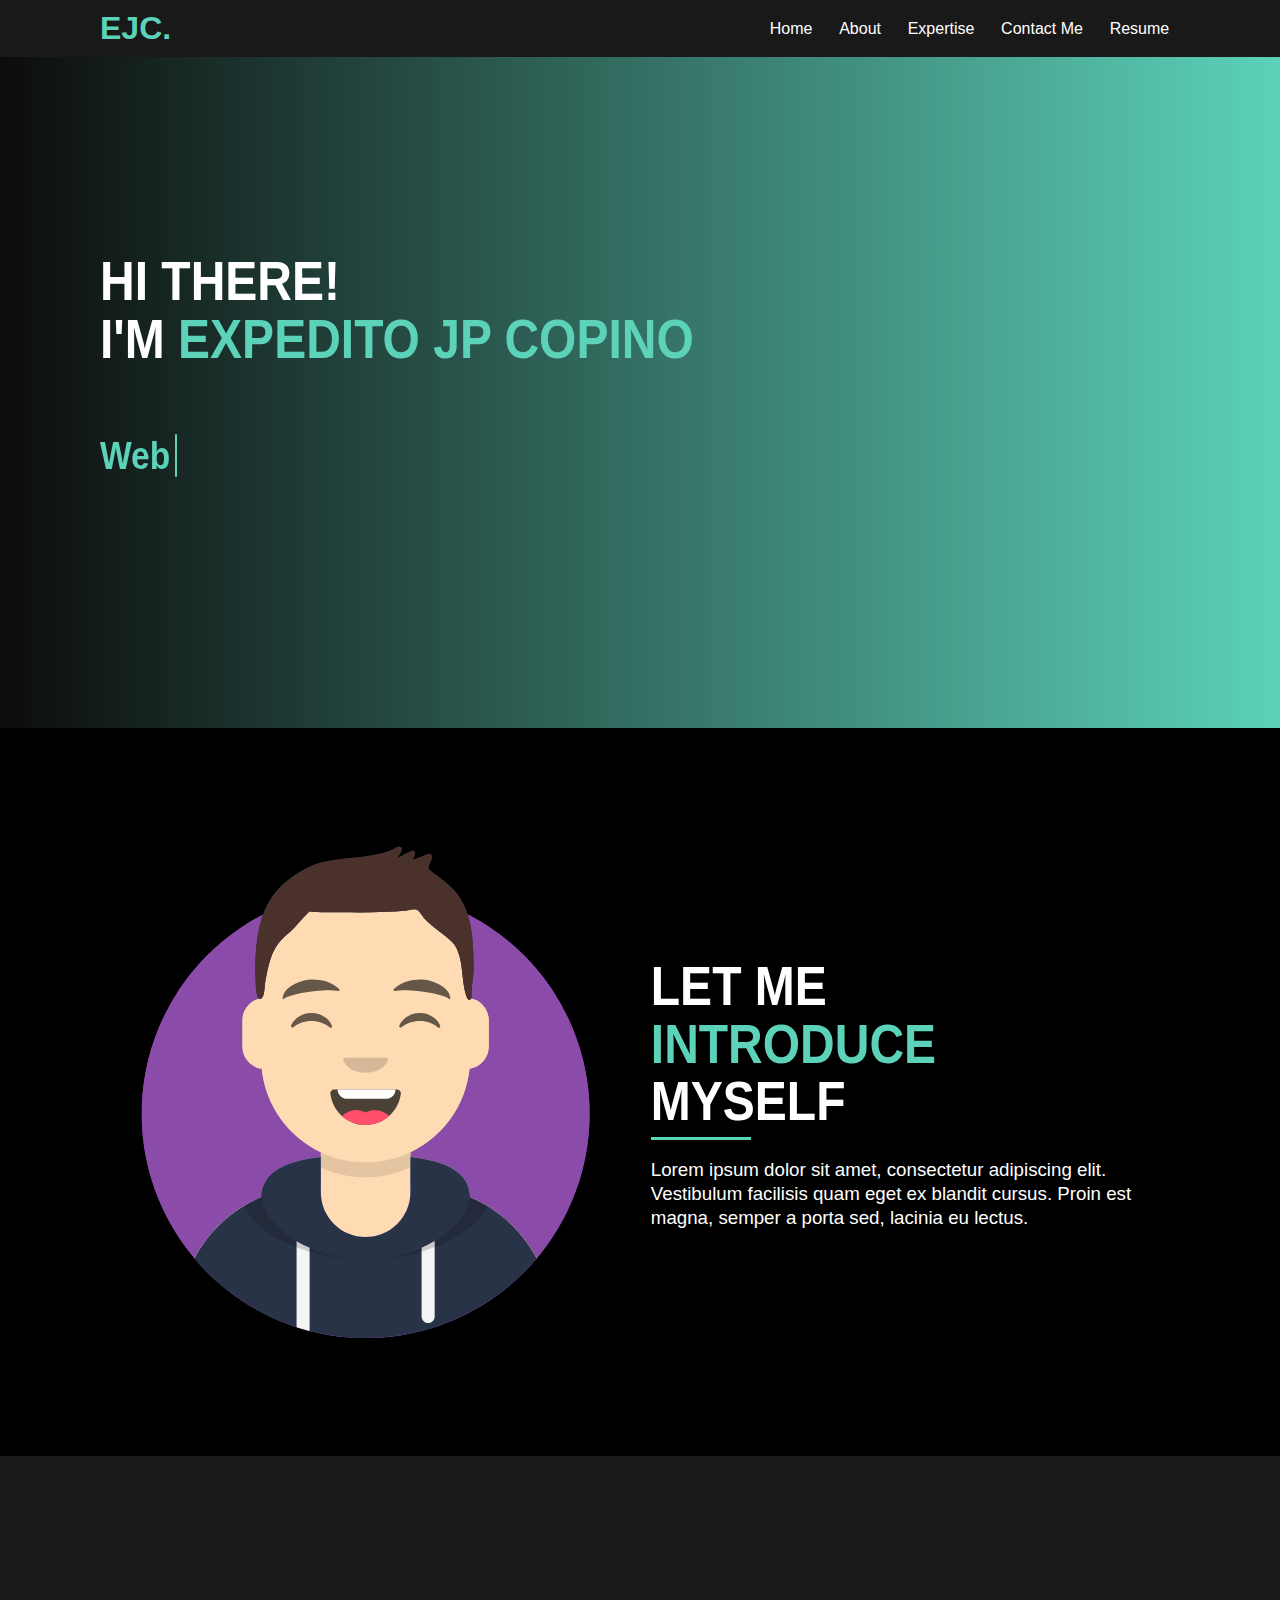
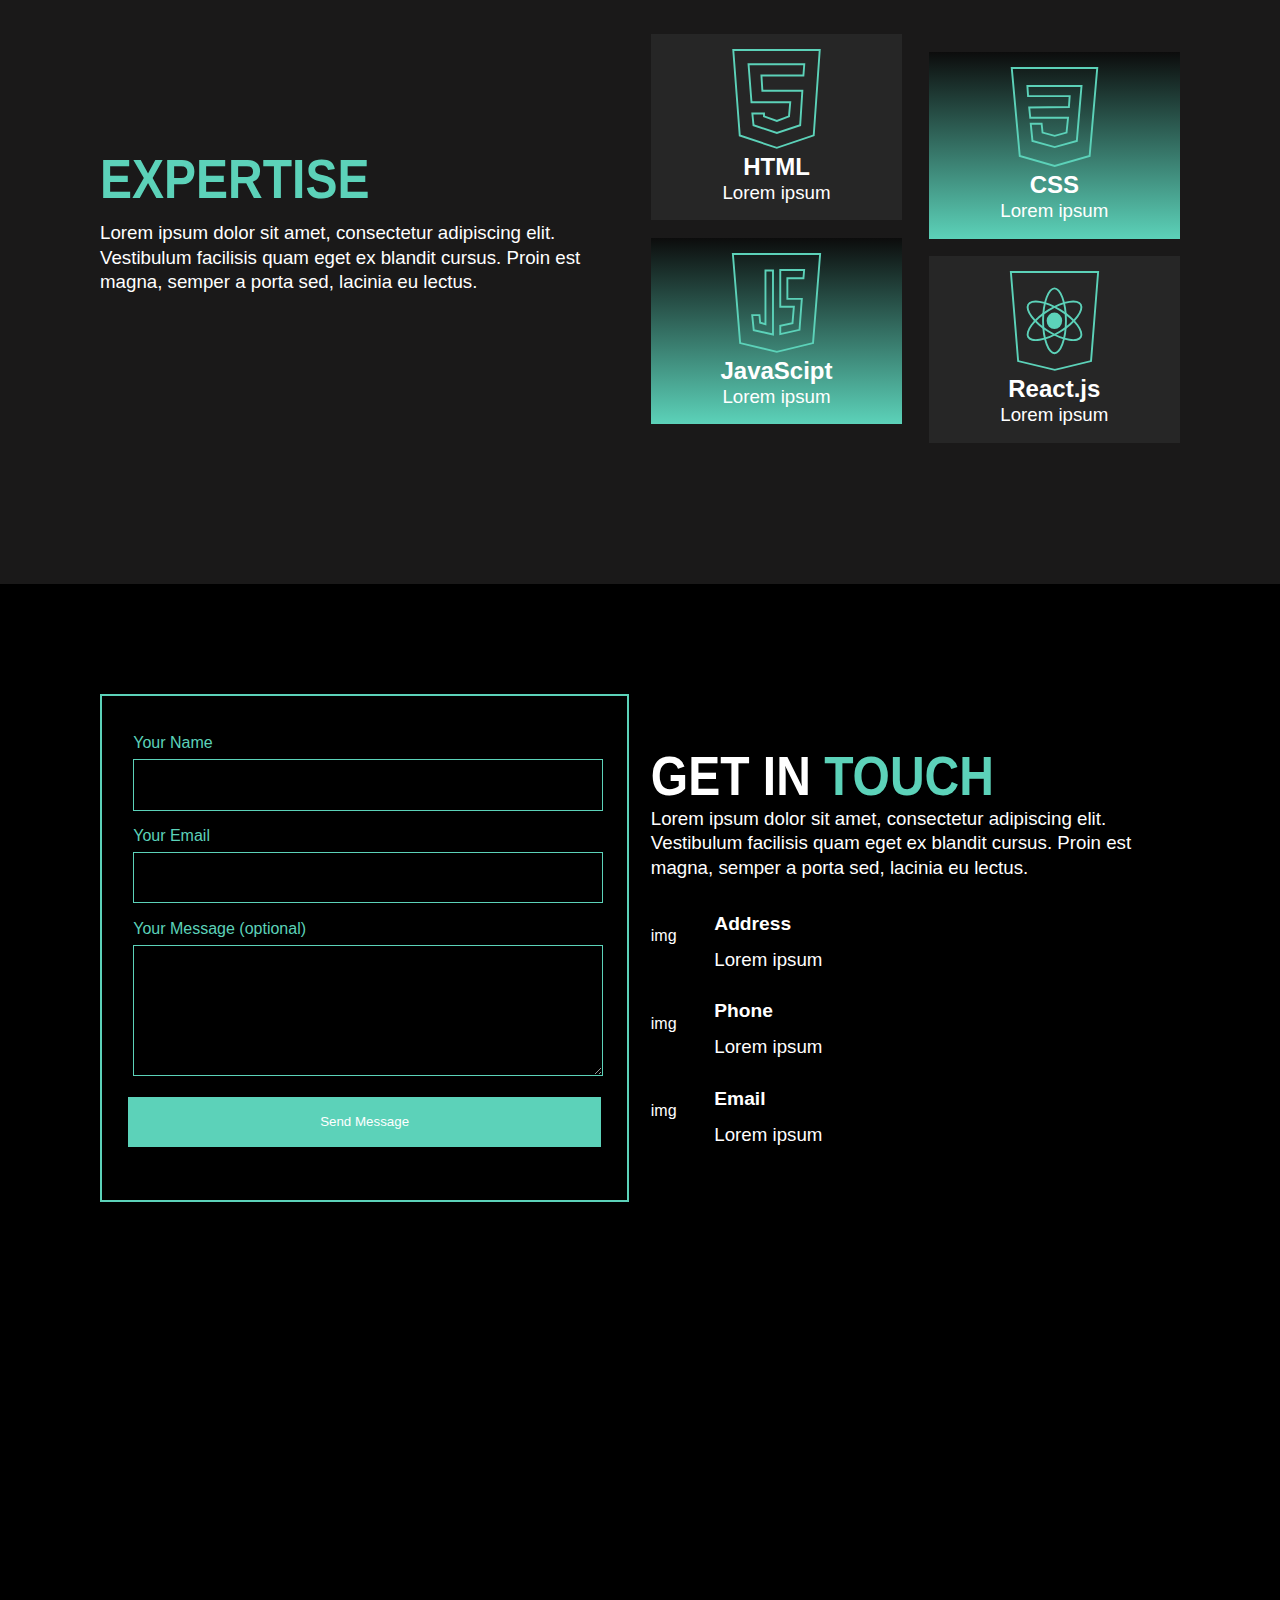
==== portfolio.html @ ca321724 "Add files via upload" ====
<!DOCTYPE html>
<html lang="en">
<head>
  <meta charset="UTF-8">
  <meta http-equiv="X-UA-Compatible" content="IE=edge">
  <meta name="viewport" content="width=device-width, initial-scale=1.0">
  <link rel="stylesheet" href="responsive.css">
  <title>EJC | Portfolio</title>
  <style>
    @font-face {
      font-family: HelveticaNeue;
      src:url("../portfolio/font/Helvatica Neu Bold.ttf") format('truetype');
      src: url("../portfolio/font/HelvaticaNeue BlackCond.ttf") format('truetype');
      src: url("../portfolio/font/HelvaticaNeue Light.ttf") format('truetype');
      src: url("../portfolio/font/HelvaticaNeue Medium.ttf") format('truetype');
    }
  </style>
  <link rel="stylesheet" href="portfolio.css">
  <link rel="stylesheet" href="animations.css">
</head>
<body>
  <header id="header-fluid">
      <div id="header">
        <div class="left">
          <h2>EJC.</h2>
        </div>
        <div class="right">
            <a href="#home">Home</a>
            <a href="#about">About</a>
            <a href="#expertise">Expertise</a>
            <!-- <a href="#projects">Projects</a> -->
            <a href="#contact">Contact Me</a>
            <a href="Res/resume.html" target="_blank">Resume</a>
        </div>
      </div>
  </header>
  <main>
    <section id="home">
      <div class="home-section-container">
        <div class="contents-container">
          <article class="h1-article">
            <h1>HI THERE!</h1>
            <h1>I'M <span class="color-span">EXPEDITO JP COPINO</span></h1>
            <br>
            <br>
            <br>
            <h1><span id="typing-text"></span></h1>
          </article>
        </div>
      </div>
    </section>

    <section id="about">
      <div class="section-container">
        <div class="contents-container">
          <img src="icons/me.svg" alt="ejc-pic" style="width: 100%; max-width: 450px;">
        </div>
        <div class="contents-container">
          <article class="h1-article about">
            <h1>LET ME</h1>
            <h1><span>INTRODUCE</span></h1>
            <h1>MYSELF</h1>
            <div class="divider"></div>
            <br>
            <h3>Lorem ipsum dolor sit amet, consectetur adipiscing elit. Vestibulum facilisis quam eget ex blandit cursus. Proin est magna, semper a porta sed, lacinia eu lectus.</h3>
          </article>
        </div>
      </div>
    </section>

    <!-- <section id="expertise">
      <div class="section-container2">
        <div class="contents-container2">
          <article class="h1-article">
            <h1><span>EXPERTISE</span></h1>
            <h3>Lorem ipsum dolor sit amet, consectetur adipiscing elit. Vestibulum facilisis quam eget ex blandit cursus. Proin est magna, semper a porta sed, lacinia eu lectus.</h3>
          </article>
        </div>
        <div class="contents-container2">
          <div class="skills-container">
            <div class="sklls">
              <div class="h2-article">
                <img></img>
                <h2>JavaScript</h2>
              </div>
            </div>
          </div>
          <div class="skills-container">
            <div class="sklls">
              <div class="h2-article">
                <img src=""></img>
                <h2>HTML</h2>
              </div>
            </div>
          </div>
          <div class="skills-container">
            <div class="sklls">
              <div class="h2-article">
                <img src=""></img>
                <h2>CSS</h2>
              </div>
            </div>
          </div>
          <div class="skills-container">
            <div class="sklls">
              <div class="h2-article">
                <img src=""></img>
                <h2>PYTHON</h2>
              </div>
            </div>
          </div>
        </div>
      </div>
    </section> -->

    <section id="expertise">
      <div class="section-container-expertise">
        <div class="contents-container">
          <div>
            <article class="h1-article">
              <h1><span>EXPERTISE</span></h1>
              <!-- <div class="divider"></div> -->
              <br>
              <h3>Lorem ipsum dolor sit amet, consectetur adipiscing elit. Vestibulum facilisis quam eget ex blandit cursus. Proin est magna, semper a porta sed, lacinia eu lectus.</h3>
            </article>
          </div>
        </div>
        <div class="contents-container-skills">
          <div class="expertise-column-container-left">
            <div class="skill-box">
              <div class="skills-container gray">
                <img src="icons/html.svg"/>
                <div>
                  <h2>HTML</h2>
                  <h3>Lorem ipsum</h3>
                </div>
              </div>
              <div class="skills-container black-gray">
                <img src="icons/js.svg"/>
                <div>
                  <h2>JavaScipt</h2>
                  <h3>Lorem ipsum</h3>
                </div>
              </div>
            </div>
          </div>
          <div class="expertise-column-container-right">
            <div class="skill-box">
              <div class="skills-container black-gray">
                <img src="icons/css.svg"/>
                <div>
                  <h2>CSS</h2>
                  <h3>Lorem ipsum</h3>
                </div>
              </div>
              <div class="skills-container gray">
                <img src="icons/react.svg"/>
                <div>
                  <h2>React.js</h2>
                  <h3>Lorem ipsum</h3>
                </div>
              </div>
            </div>
          </div>
        </div>
        <!-- <div class="contents-container-skills">
          
          <div class="skills-container">
            <img src="icons/js.svg"/>
            <div>
              <h2>JavaScipt</h2>
              <h3>Lorem ipsum</h3>
            </div>
          </div>
          <div class="skills-container">
            <img src="icons/js.svg"/>
            <div>
              <h2>HTML</h2>
              <h3>Lorem ipsum</h3>
            </div>
          </div>
        </div> -->
      </div>
    </section>
    <!-- <section id="projects">
      <div class="section-container3">
        <div class="contents-container3">
          <div>
            <article class="h1-article">
              <h1>SEE MY <span>PROJECTS</span></h1>
              <h3>Lorem ipsum dolor sit amet, consectetur adipiscing elit. Vestibulum facilisis quam eget ex blandit cursus. Proin est magna, semper a porta sed, lacinia eu lectus.</h3>
            </article>
          </div>
        </div>
        <div class="contents-container3">
          <div class="projects">
            <div class="project-left"></div>
            <div class="project-mid"></div>
            <div class="project-right"></div>
          </div>
        </div>
      </div>
    </section> -->

    <section id="contact">
      <div class="section-container">
        <div class="contents-container">
          <form action="#contact">
            <div class="form-container">
              <fieldset>
                <label for="name">Your Name
                  <input type="text" id="name" name="name" required>
                </label>
                <label for="email">Your Email
                  <input type="email" id="email" name="email" required>
                </label>
                <label for="message">Your Message (optional)
                  <textarea id="message" name="message"></textarea>
                </label>
              </fieldset>
              <div class="input-cont">
                <input type="submit" value="Send Message" class="send-button" onclick="sendMessage()">
              </div>
            </div>
          </form>
        </div>
        <div class="contents-container">
          <article class="h1-article">
            <h1>GET IN <span>TOUCH</span></h1>
            <!-- <div class="divider"></div> -->
            <h3>Lorem ipsum dolor sit amet, consectetur adipiscing elit. Vestibulum facilisis quam eget ex blandit cursus. Proin est magna, semper a porta sed, lacinia eu lectus.</h3>
          </article>
          <div class="contact-info-container">
            <div class="contact-info">
              <div class="img-contain">
                <img class="img">img</img>
              </div>
                <div class="info">
                  <h2>Address</h2>
                  <h3>Lorem ipsum</h3>
                </div>
            </div>
            <div class="contact-info">
              <div class="img-contain">
                <img class="img">img</img>
              </div>
                <div class="info">
                  <h2>Phone</h2>
                  <h3>Lorem ipsum</h3>
                </div>
            </div>
            <div class="contact-info">
              <div class="img-contain">
                <img class="img">img</img>
              </div>
                <div class="info">
                  <h2>Email</h2>
                  <h3>Lorem ipsum</h3>
                </div>
            </div>
          </div>
        </div>
      </div>
    </section>
  </main>

  <script src="portfolio.js"></script>
</body>
</html>
---- responsive.css ----
/* 720px width */
@media (max-width: 720px) {
  * {
    padding: 0;
    margin: 0;
  }

  #header {
    width: 720px;
  }

  #home .home-section-container {
    grid-template-columns: 1fr;
  }

  #about .section-container {
    grid-template-columns: 1fr;
  }

  main section[id="about"] {
    height: auto;
    padding-bottom: 30px;
  }
  #about {
    padding-bottom: 10%;
    height: auto;
  }

  /* expertise */
  
  #expertise .section-container-expertise {
    display: grid;
    flex-direction: row;
    height: auto;
    max-height:fit-content;
    grid-template-columns: 1fr;
    width: 100%;
    text-align: center;
    gap: 2%;
    padding-bottom: 10%;
  }

  #expertise .h1-article {
    display: flex;
    flex-direction: column;
    grid-template-rows: 1fr 1fr;

  }

  #expertise .contents-container h3 {
    margin-bottom: 2%;
  }

  #expertise .contents-container-skills {
    height: auto;
    justify-content: center;
    width: 100%;
    max-width: 100%;
  }


  /* CONTACT */
  #contact .section-container {
    display: grid;
    grid-template-columns: 1fr;
    flex-direction: column-reverse;
    width: 100%;
    max-width: 100%;
    gap: 2%;
    height: 100%;
    min-height: 800px;
  }
  
  #contact .contents-container {
    flex-direction: column;
    gap: 30px;
    justify-content: center;
    align-items: center;
    text-align: center;
    width: 100%;
    max-width: 100%;
    height: auto;    
  }

  #contact .contents-container:first-of-type {
    margin-top: 5%;
    margin-bottom: 5%;
  }

  #contact .contents-container:last-of-type {
    margin-top: 5%;
  }

  #contact .form-container {
    
  }

  #contact .contact-info-container {
    display: flex;
    flex-direction: row;
    gap: 15px;
    width: 100%;
    justify-content: space-around;
  }

  #contact form {
    width: 90%;
    text-align: start;
  }
}
---- portfolio.css ----
* {
  padding: 0;
  margin: 0;
}

body {
  background-color: black;
  color: white;
  font-family: Helvetica Neue, Helvetica, Arial;
  padding-bottom: 400px;
}

h1 {
  font-weight: 800;
  /* font-size: 65px; */
  font-size: 3em;
  transform: scaleY(1.15);
  transform-origin: top;
  line-height: 1.2em;
}

#contact h1 {
  line-height: 1em;
}

h2 {
  font-weight: 800;
  font-size: 2em;
  margin: 0;
}

h3 {
  font-weight: 500;
  line-height: 1.3em;
  margin: 0;
}

hr {
  width: 20%;
}

span {
  color:#5CD2B9;
}

.divider {
  margin-top: 2%;
  width: 100px;
  height: 3px;
  background: #5CD2B9;
}
 
header {
  position: fixed;
  top: 0;
  left: 0;
  right: 0;
  background: #1a1919;
  z-index: 1000;
  padding: 10px 2%;
  transition: transform 0.3s ease-out, top 0.5s ease-out;
}

#header {
  display: flex;
  justify-content: space-between;
  align-items: center;
  width: 1080px;
  max-width: 100%;
  margin: 0 auto;
  transition: transform 0.3s, top 0.3s;
  /* padding: 0; */
}

#header .right,
#header .left {
  display: flex;
  align-items: center;
  flex: 1;
}
#header .left {
  gap: 2%;
}

#header .right {
  justify-content: flex-end;
  gap: 5%;
  white-space: nowrap;
  padding-right: 1%;
}

#header h2 {
  color: #5CD2B9;
  margin: 0;
}

header.hidden {
  transform: translateY(-100%);
  top: -100px;
}

header.visible {
  transform: translateY(0);
  top: 0;
}

#header .left button {
  background-color: transparent;
  border: none;
  color: #5CD2B9;
  cursor: pointer;
  padding: 0;
  margin: 0;
}

#header .left button:focus {
  outline: none;
}

#menu-button.active + #header-links {
  display: block;
}

#header a {
  text-decoration: none;
  color: white;
  transition: color .3s, transform .3s, padding 0.3s;
}

#header a:hover {
  color:#5CD2B9;
  transform: scale(1.15);
}

#header a:last-of-type {
  transition: color 0.3s, background-color 0.3s ease, padding 0.3s ease, border-radius 0.3s ease, border 0.3s ease;
}

#header a:last-of-type:hover {
  color:#5CD2B9;
  background-color: transparent;
  border:#5CD2B9 2px solid;
  padding: 5px;
  border-radius: 10%;
}

/* SECTION */
section {
  display: flex;
  margin: auto;
  margin-bottom: 0px;
  height: 600px;
  padding: 5%;
  gap: 2%;
}

.section-container {
  height: 100%;
  width: 1080px;
  margin: auto;
  /* border: white 1px solid; */
  align-items: center;
  display: grid;
  grid-template-columns: 1fr 1fr;
}

.contents-container {
}



/* HOME */
#home {
  background: linear-gradient(90deg, #0c0c0c,  #5CD2B9); 
  padding: auto;
}
#home .home-section-container {
  display: grid;
  grid-template-columns: 1fr;
  width: 1080px;
  height: 100%;
  align-items: center;
  margin: auto;
}

.contents-container {
  display: flex;
  flex: 1;
}

/* ABOUT */
/* main section[id="about"] {
  height: auto;
} */
#about {
  margin-top: 0px;
}

#about .section-container {
  margin-top: 0px;
  gap: 2%;
}

#about .contents-container {
  justify-content: center;
}

/* EXPERTISE */
#expertise {
  display: flex;
  flex-direction: column;
  /* background: linear-gradient(90deg, #0c0c0c,  #5CD2B9);  */
  background: #1a1919 ;
  height: auto;
  max-height:fit-content;
}

.section-container-expertise {
  width: 1080px;
  max-width: 100%;
  margin: auto;
  display: flex;
  flex-wrap: wrap;
  gap: 2%;
  align-items: center;
  height: auto;
  min-height: 600px;
}

#expertise .contents-container {
  align-items: center;
  max-width: 100%;
  height: 100%;
  flex: 1;
}

#expertise .contents-container-skills {
  display: grid;
  grid-template-columns: 1fr 1fr;
  width: 100%;
  max-width: 100%;
  flex-wrap: wrap;
  justify-content: center;
  text-align: center;
  align-items: center;
  gap: 5%;
  flex: 1;
  height: auto;
}

#expertise .expertise-column-container-left{
  height: 100%;
  display: grid;
  align-items: start;
}

#expertise .expertise-column-container-right{
  height: 100%;
  display: grid;
  align-items: end;
}

.skill-box {
  display: grid;
  grid-template-rows: 1fr 1fr;
  height: 95%;
  gap: 5%;
  align-items: center;
}

.skills-container {
  padding: 15px;
}

.gray {
  background: linear-gradient(360deg, #262626, #262626);
  cursor: pointer;
  transition: transform .25s ease-in-out;
}

.black-gray {
  background: linear-gradient(180deg, #0c0c0c,  #5CD2B9); 
  cursor: pointer;
  transition: transform .25s ease-in-out;
}

.skills-container div, h2, h3 {
  width: 100%;
  max-width: 100%;
  
}

#expertise h2{
  font-size: 1.5em;
}

.skills-container img {
  max-height: 100px;
  height: auto;
  width: 100%;
  fill:
}



/* PROJECTS
#projects {
  background: linear-gradient(90deg, #0c0c0c,  #5CD2B9); 
  margin-top: 0;
}

.section-container3 {
  margin: auto;
  width: 1080px;
  display: flex;
  flex-direction: column;
  align-items: center;
  text-align: center;
  height: 100%;
  justify-content: center;
  gap: 20px;
}

#projects .projects {
  display: flex;
  justify-content: space-around;
  align-items: center;
  gap: 10px;
}

.project-left, .project-right{
  height: 300px;
  width: 200px;
  background: #1a1919;
}

.project-mid {
  height: 400px;
  width: 600px;
  background:#5CD2B9;
} */


/* CONTACT ME */
#contact {
  /* border: white 2px solid; */
  align-items: center;
  /* height: auto; */
}

#contact h2 {
  font-weight: 600;
  font-size: 1.2em;
}

#contact .section-container {
  width: 1080px;
  display: flex;
  gap: 2%;
  margin: auto;
  height: auto;
}

#contact .contents-container {
  width: 100%;
  max-width: 100%;
  flex-direction: column;
  gap: 20px;
  justify-content: start;
  vertical-align: start;
  flex: 1;
  height: auto;
}

#contact .h1-article {
  line-height: 1.2em;
  display: flex;
  flex-direction: column;
  gap: 10px;
}

.contact-info {
  display: flex;
  align-items: center;
  gap: 2%;
}

.contact-info-container {
  display: flex;
  flex-direction: column;
  gap: 15px;
}

.img-contain {
  width: 10%;
}

.info-contain {
  display: flex;
  flex-direction: column;
  gap: 15px;
}

.info {
  display: flex;
  flex-direction: column ;
  line-height: 3em;
}

/* FORM */
.form-container {
  border:#5CD2B9 2px solid;
  padding: 5% 5% 10% 5%;
  display: flex;
  flex-direction: column;
  gap: 1em;
  width: auto;
  height: 100%;
  max-width: 100%;
  vertical-align: start;
  height: auto;
}

#contact .contents-container:last-of-type {
  height: 100%;
  max-height: 100%;
  height: auto;
  width: 100%;
}

fieldset {
  gap: 0px;
  display: flex;
  width: 100%;
  max-width: 100%;
}

.form-container input[type="submit"], fieldset {
  flex: 1;
}


.form-container fieldset {
  border: none;
  padding: 0;
}

#contact label, input, textarea {
  display: block;
  padding: 1%;
}

#contact input[type="text"], input[type="email"] {
  border:#5CD2B9 1px solid;
  background-color: transparent;
  color:#5CD2B9;
  width: 99%;
  height: 40px;
  font-size: 1rem;
}

fieldset textarea {
  width: 99%;
  background: transparent;
  border:#5CD2B9 1px solid;
  height: 120px;
  color:#5CD2B9;
  font-size: 1rem;
}

#contact fieldset {
  display: flex;
  flex-direction: column;
  color:#5CD2B9;
  line-height: 2em;
}

.input-cont {
  justify-content: center;
}

input[type="submit"]{
  background-color: #5CD2B9;
  color: white;
  height: 50px;
  width: 100%;
  border:#5CD2B9 1px solid;
  transition: background .25s;
  cursor: pointer;
}

input[type="submit"]:hover {
  background: transparent;
}

#contact input:focus {
}
---- animations.css ----
/* HOME */
#typing-text {
  font-size: .7em;
  border-right: 2px solid #5CD2B9;
  padding-right: 5px;
  animation: blink-caret 0.75s infinite;
}

@keyframes blink-caret {
  from, to {
    border-color: transparent;
  }
  50% {
    border-color: #5CD2B9;
  }
}

/* EXPERTISE */
#expertise .gray:hover {
  background: linear-gradient(360deg, #0c0c0c, #5CD2B9);
  transform: translateY(-5px);
}

#expertise .black-gray:hover {
  background: linear-gradient(360deg, #262626, #262626);
  transform: translateY(-5px);
}
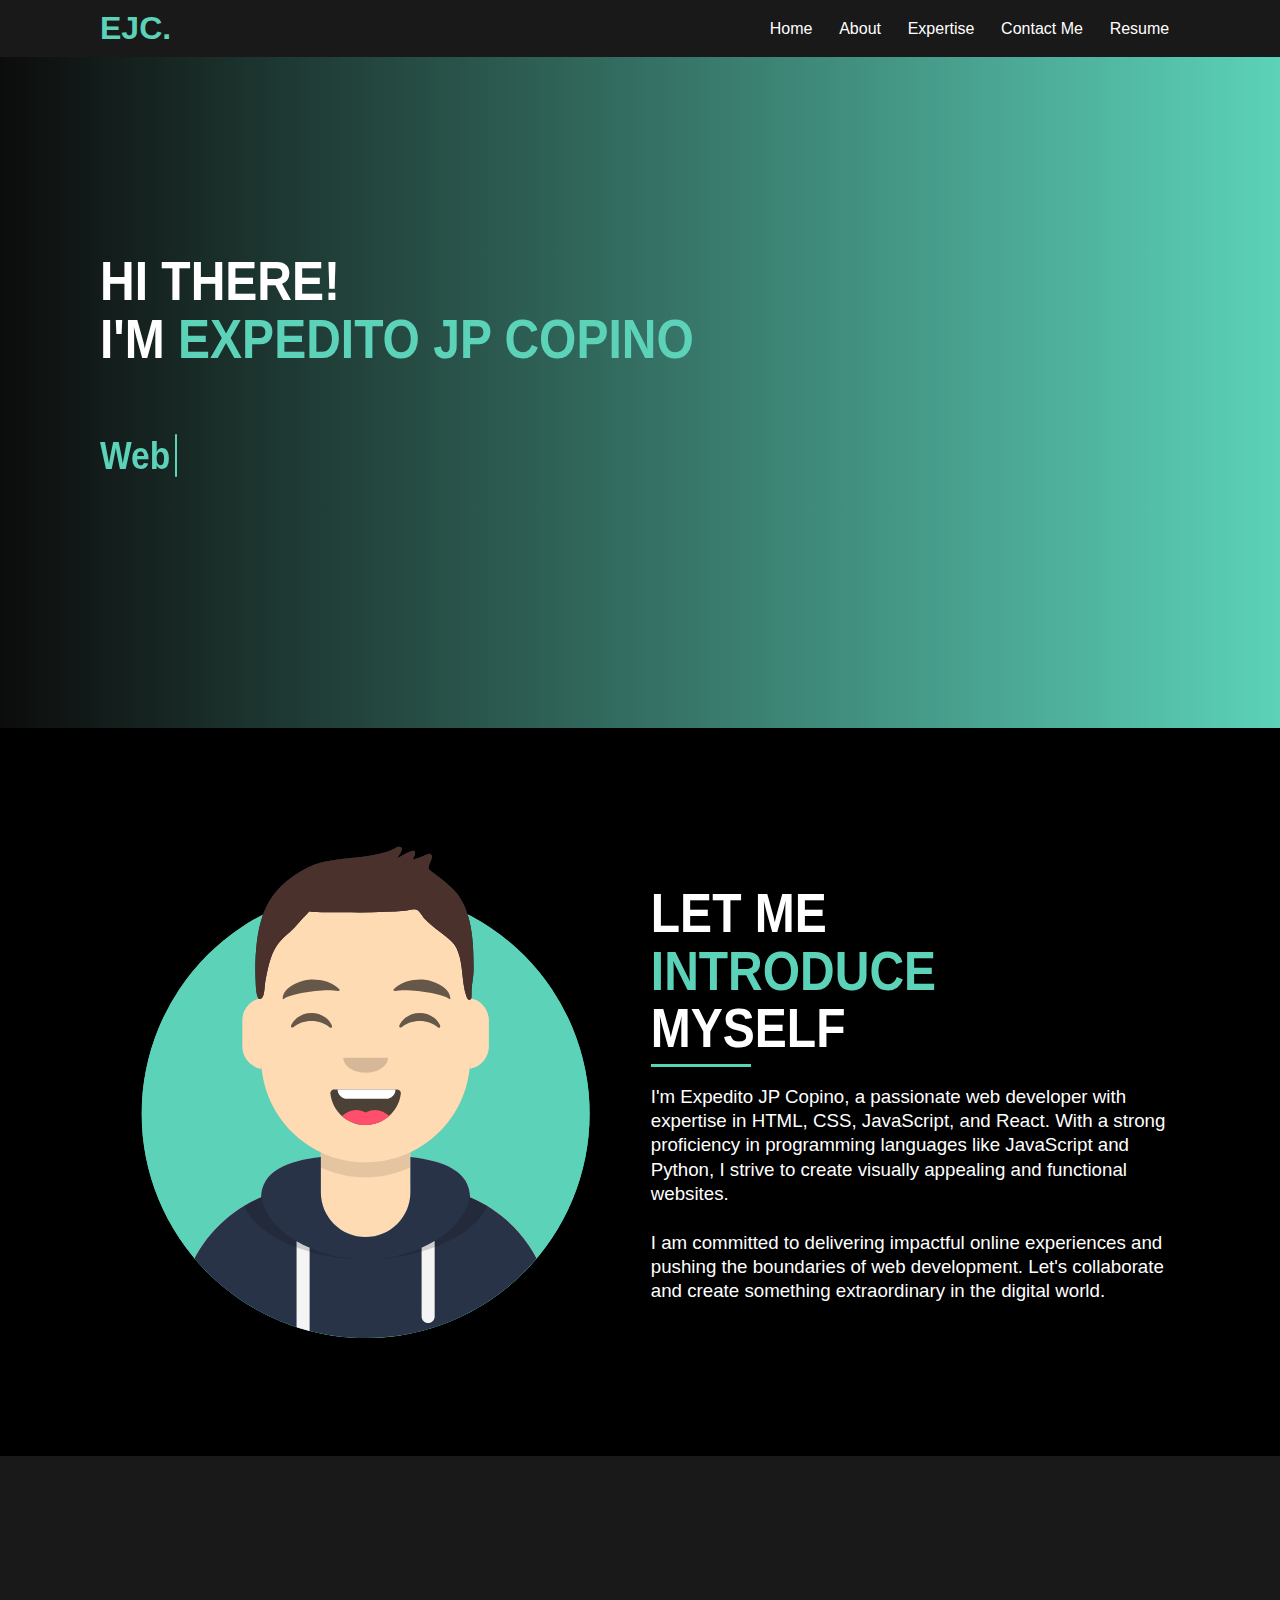
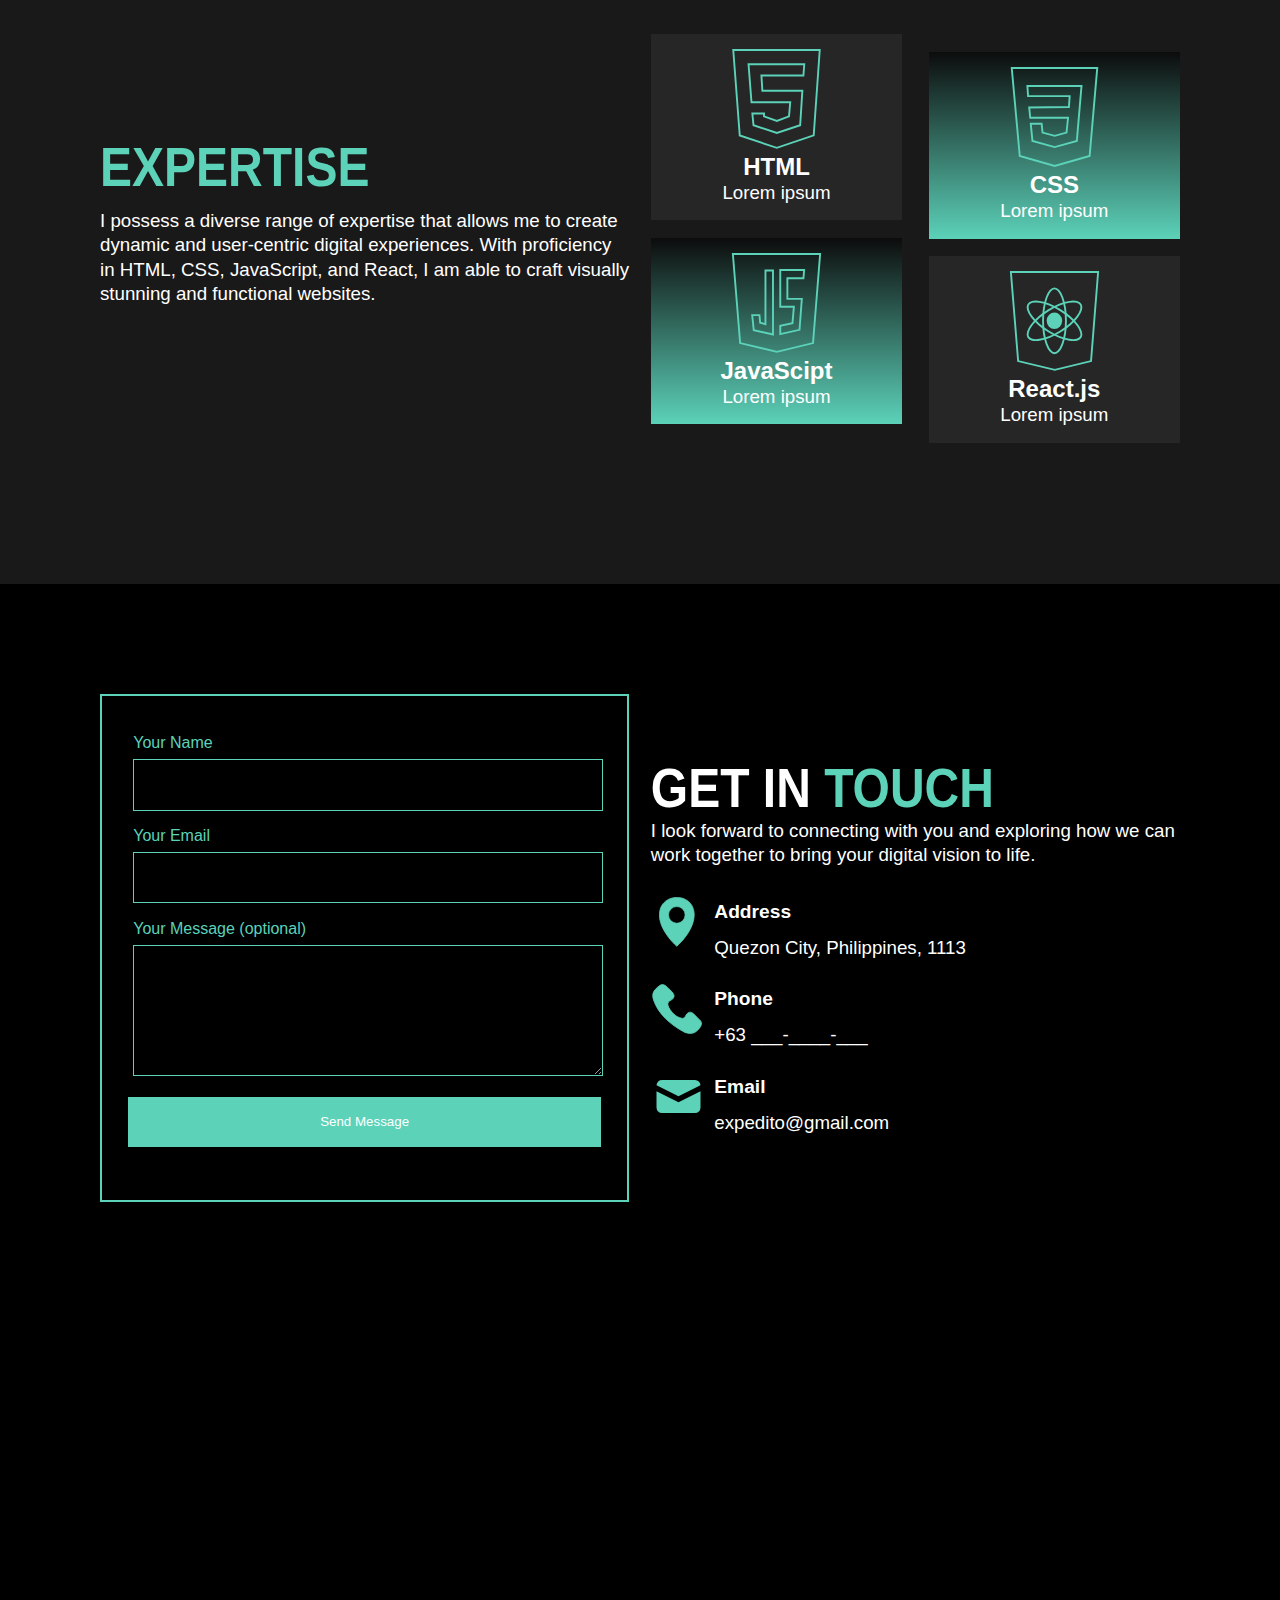
==== commit 439c0cf3: "Add files via upload" ====
--- a/portfolio.html
+++ b/portfolio.html
@@ -30,7 +30,7 @@
             <a href="#expertise">Expertise</a>
             <!-- <a href="#projects">Projects</a> -->
             <a href="#contact">Contact Me</a>
-            <a href="Res/resume.html" target="_blank">Resume</a>
+            <a href="Res/Resume.pdf" target="_blank" download">Resume</a>
         </div>
       </div>
   </header>
@@ -62,7 +62,7 @@
             <h1>MYSELF</h1>
             <div class="divider"></div>
             <br>
-            <h3>Lorem ipsum dolor sit amet, consectetur adipiscing elit. Vestibulum facilisis quam eget ex blandit cursus. Proin est magna, semper a porta sed, lacinia eu lectus.</h3>
+            <h3>I'm Expedito JP Copino,  a passionate web developer with expertise in HTML, CSS, JavaScript, and React. With a strong proficiency in programming languages like JavaScript and Python, I strive to create visually appealing and functional websites. <br><br>I am committed to delivering impactful online experiences and pushing the boundaries of web development. Let's collaborate and create something extraordinary in the digital world.</h3>
           </article>
         </div>
       </div>
@@ -121,7 +121,7 @@
               <h1><span>EXPERTISE</span></h1>
               <!-- <div class="divider"></div> -->
               <br>
-              <h3>Lorem ipsum dolor sit amet, consectetur adipiscing elit. Vestibulum facilisis quam eget ex blandit cursus. Proin est magna, semper a porta sed, lacinia eu lectus.</h3>
+              <h3>I possess a diverse range of expertise that allows me to create dynamic and user-centric digital experiences. With proficiency in HTML, CSS, JavaScript, and React, I am able to craft visually stunning and functional websites.</h3>
             </article>
           </div>
         </div>
@@ -228,34 +228,34 @@
           <article class="h1-article">
             <h1>GET IN <span>TOUCH</span></h1>
             <!-- <div class="divider"></div> -->
-            <h3>Lorem ipsum dolor sit amet, consectetur adipiscing elit. Vestibulum facilisis quam eget ex blandit cursus. Proin est magna, semper a porta sed, lacinia eu lectus.</h3>
+            <h3> I look forward to connecting with you and exploring how we can work together to bring your digital vision to life.</h3>
           </article>
           <div class="contact-info-container">
             <div class="contact-info">
               <div class="img-contain">
-                <img class="img">img</img>
+                <img class="img" src="icons/location.svg" style="height: 50px;"></img>
               </div>
                 <div class="info">
                   <h2>Address</h2>
-                  <h3>Lorem ipsum</h3>
+                  <h3>Quezon City, Philippines, 1113</h3>
                 </div>
             </div>
             <div class="contact-info">
               <div class="img-contain">
-                <img class="img">img</img>
+                <img class="img" src="icons/phone.svg" style="height: 50px;"></img>
               </div>
                 <div class="info">
                   <h2>Phone</h2>
-                  <h3>Lorem ipsum</h3>
+                  <h3>+63 ___-____-___</h3>
                 </div>
             </div>
             <div class="contact-info">
               <div class="img-contain">
-                <img class="img">img</img>
+                <img class="img" src="icons/mail.svg" style="height: 55px;"></img>
               </div>
                 <div class="info">
                   <h2>Email</h2>
-                  <h3>Lorem ipsum</h3>
+                  <h3>expedito@gmail.com</h3>
                 </div>
             </div>
           </div>
--- a/portfolio.css
+++ b/portfolio.css
@@ -393,6 +393,8 @@
 
 .img-contain {
   width: 10%;
+  justify-content: center;
+  text-align: center;
 }
 
 .info-contain {
